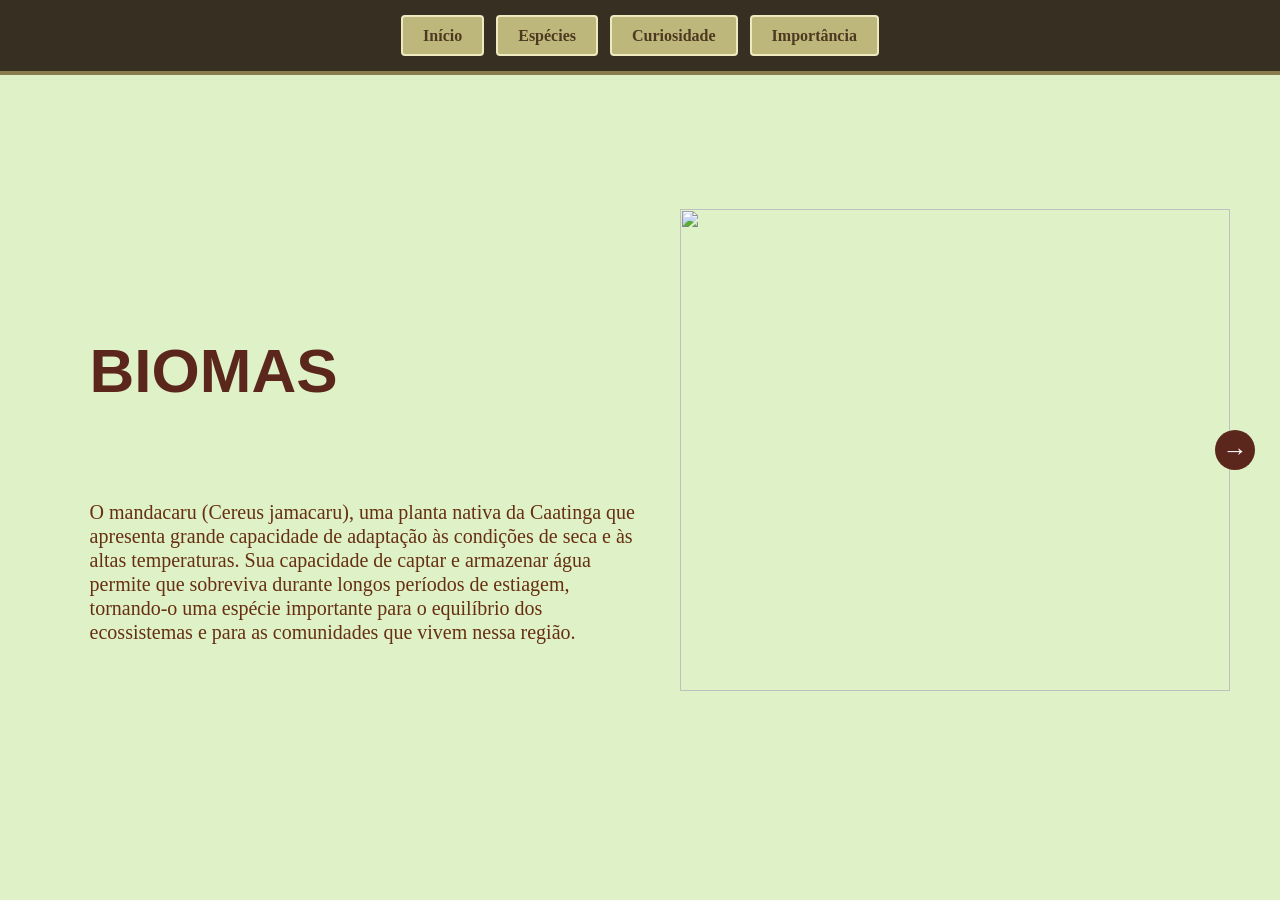
==== biomas.html @ 6b0b5731 "Add files via upload" ====
<!DOCTYPE html>
<html lang="en">
<head>
    <meta charset="UTF-8">
    <meta name="viewport" content="width=device-width, initial-scale=1.0">
    <link rel="stylesheet" href="estilizabiom.css">
    <title>Biomas</title>
</head>
<body>

     </header>
    <nav class="cabeçalho">
         <a href="inicil.html">Início</a>
        <a href="especies.html">Espécies</a>
        <a href="curiosidade.html">Curiosidade</a>
        <a href="inportancia.html">Importância</a>
    </nav>

    <section class="bioma_geral">
        <div class="texto-biomas">
            <h1>BIOMAS</h1>
            <p>
                O mandacaru (Cereus jamacaru),
                uma planta nativa da Caatinga que apresenta grande capacidade de adaptação às condições de seca e às altas temperaturas.
                Sua capacidade de captar e armazenar água permite que sobreviva durante longos períodos de estiagem,
                tornando-o uma espécie importante para o equilíbrio dos ecossistemas e para as comunidades que vivem nessa região.
            </p>
        </div>

        <div class="imagem-biomas">
            <img src="imagens/Cerratinga_MAPA-1024x1005.png" height="350" width="400">
        </div>

        <button class="seta direita" onclick="proximaTela()">→</button>
    </section>


    <section class="caatingas">
        <button class="seta esquerda" onclick="telaAnterior()">←</button>

        <div class="caatinga">
            <h1>Caatinga</h1>

            <p>
               A adaptação à Caatinga ocorre em um ambiente marcado pela baixa disponibilidade de água.

               Nesse contexto, o mandacaru possui características que permitem sua sobrevivência mesmo 
               durante períodos de seca. Segundo a Embrapa, as cactáceas desenvolveram adaptações ao ambiente árido, 
               onde a água é um dos principais fatores limitantes.

               Entre essas características está a capacidade de armazenar água nos tecidos. Além disso,
               o caule e os espinhos ajudam na adaptação às condições do ambiente. Dessa forma, 
               o mandacaru é um exemplo de adaptação vegetal ao clima semiárido.
            </p>
        </div>

        <div class="imagem-caatinga">
            <img src="imagens/CER-Mapa-Caatinga-1005x1024.png" height="350" width="400">
        </div>

        <button class="seta direita" onclick="proximaTela()">→</button>
    </section>


    <section class="cerrados">
        <button class="seta esquerda" onclick="telaAnterior()">←</button>

        <div class="cerrado">
            <h1>Cerrado</h1>

            <p>
                Como o mandacaru vive no Cerrado?<br>

                Ocorrência: O mandacaru consegue viver em solos secos e rochosos, presentes no Cerrado rupestre e em áreas mais secas.<br>

                Aparência: Cresce em formato de candelabro e pode chegar a cerca de 6 metros. Seus caules verdes possuem costelas e espinhos.<br>

                Sobrevivência: Seu caule armazena água, e o metabolismo CAM ajuda a economizá-la. Essas adaptações permitem sua sobrevivência durante a estiagem.<br>

                Ecologia: Suas flores brancas abrem à noite e atraem morcegos e mariposas, que ajudam na polinização. Seus frutos também servem de alimento para animais.
            </p>
        </div>

        <div class="imagem-cerrado">
            <img src="imagens/CER-Mapa-Cerrado-1005x1024.png" height="350" width="400">
        </div>
    </section>


    <script>

        let telaAtual = 0;

        const telas = document.querySelectorAll("section");

        function mostrarTela(numero) {

            telas.forEach((tela, index) => {

                tela.classList.remove("ativa");

                if (index === numero) {
                    tela.classList.add("ativa");
                }

            });

        }

        function proximaTela() {

            if (telaAtual < telas.length - 1) {
                telaAtual++;
                mostrarTela(telaAtual);
            }

        }

        function telaAnterior() {

            if (telaAtual > 0) {
                telaAtual--;
                mostrarTela(telaAtual);
            }

        }

        mostrarTela(telaAtual);

    </script>

</body>
</html>
---- estilizabiom.css ----
* {
    margin: 0;
    padding: 0;
    box-sizing: border-box;
}

html,
body {
    width: 100%;
    height: 100%;
    overflow: hidden;
}

body {
    background-color: #e0f3cec2;
    color: #4D3920;
    font-family: Georgia, "Times New Roman", serif;
    line-height: 3.7;
}



section {
    width: 100vw;
    height: 100vh;

    position: absolute;
    top: 0;
    left: 0;

    display: flex;
    align-items: center;

    padding-left: 7%;
    padding-right: 7%;

    gap: 40px;

    opacity: 0;
    visibility: hidden;

    transform: translateX(100%);

    transition:
        transform 0.7s ease,
        opacity 0.7s ease,
        visibility 0.7s;

    background: #dff1c7;
}




section.ativa {
    opacity: 1;
    visibility: visible;
    transform: translateX(0);
}




.texto-biomas,
.caatinga,
.cerrado {
    width: 50%;
    flex-shrink: 0;
}


.texto-biomas h1,
.caatinga h1,
.cerrado h1 {

    font-size: 62px;

    color: #5b271c;

    margin: 0 0 15px;

    font-family: Arial, sans-serif;

    font-weight: 900;
}


.texto-biomas p,
.caatinga p,
.cerrado p {

    font-size: 20px;

    line-height: 1.2;

    color: rgb(102, 48, 16);

    margin: 0;

    font-family: Georgia, 'Times New Roman', Times, serif;
}



.imagem-biomas,
.imagem-caatinga,
.imagem-cerrado {

    width: 50%;

    display: flex;

    justify-content: flex-end;

    align-items: center;

    flex-shrink: 0;
}


.imagem-biomas img,
.imagem-caatinga img,
.imagem-cerrado img {

    width: 100%;
    height: 100%;

    max-height: 500px;

    object-fit: contain;

    object-position: right center;
}



.seta {

    position: absolute;

    top: 50%;

    transform: translateY(-50%);

    width: 40px;
    height: 40px;

    border: none;

    border-radius: 50%;

    background: #5b271c;

    color: white;

    font-size: 25px;

    cursor: pointer;

    display: flex;

    align-items: center;

    justify-content: center;

    z-index: 10;

    transition: 0.3s;
}


.seta:hover {

    transform: translateY(-50%) scale(1.12);

    background: #7b3b2c;
}


.seta.direita {

    right: 25px;

}


.seta.esquerda {

    left: 25px;

}

nav {
    position: fixed;
    top: 0;
    left: 0;
    width: 100%;
    z-index: 100;

    background-color: #362F22;

    display: flex;
    justify-content: center;
    align-items: center;
    gap: 12px;

    padding: 15px;

    border-bottom: 4px solid #8A7D4C;
}

nav a {
    background-color: #BDB77C;
    color: #4D3920;

    border: 2px solid #EEE9BF;
    border-radius: 4px;

    padding: 9px 20px;

    font-family: Georgia, "Times New Roman", serif;
    font-size: 16px;
    font-weight: bold;

    text-decoration: none;
    cursor: pointer;

    transition: 0.3s;
    line-height: 1.2;
}

nav a:hover {
    background-color: #EEE9BF;
    color: #79864B;

    transform: translateY(-3px);

    box-shadow: 0 4px 8px rgba(121, 134, 75, 0.4);
}
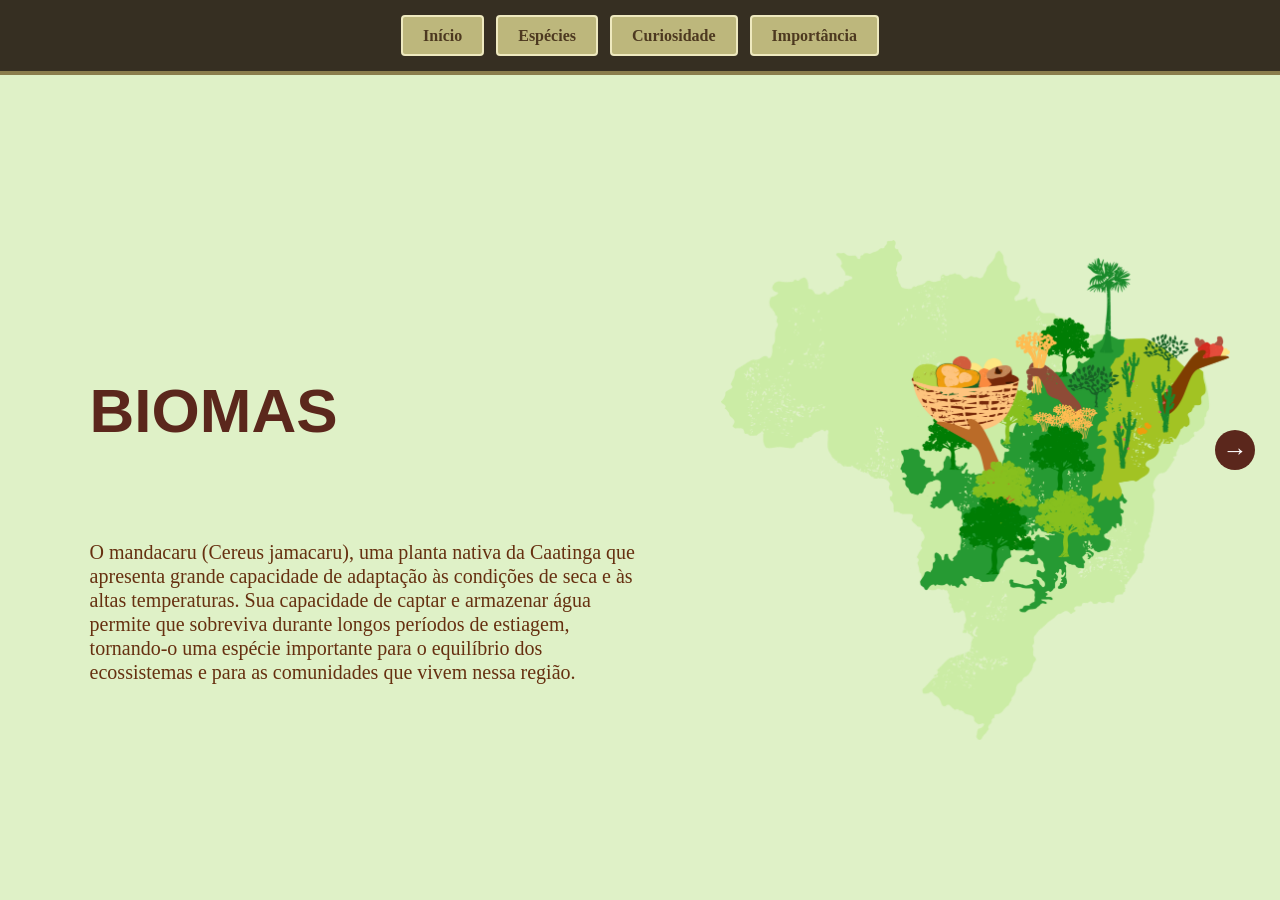
==== commit a2e1e2a9: "Fix HTML entity encoding in biomas.html" ====
--- a/biomas.html
+++ b/biomas.html
@@ -10,7 +10,7 @@
 
      </header>
     <nav class="cabeçalho">
-         <a href="inicil.html">Início</a>
+         <a href="index.html">Início</a>
         <a href="especies.html">Espécies</a>
         <a href="curiosidade.html">Curiosidade</a>
         <a href="inportancia.html">Importância</a>
--- a/estilizabiom.css
+++ b/estilizabiom.css
@@ -19,6 +19,9 @@
 }
 
 
+/* =========================
+   SEÇÕES
+========================= */
 
 section {
     width: 100vw;
@@ -33,6 +36,7 @@
 
     padding-left: 7%;
     padding-right: 7%;
+    padding-top: 80px;
 
     gap: 40px;
 
@@ -50,8 +54,6 @@
 }
 
 
-
-
 section.ativa {
     opacity: 1;
     visibility: visible;
@@ -59,7 +61,9 @@
 }
 
 
-
+/* =========================
+   TEXTOS
+========================= */
 
 .texto-biomas,
 .caatinga,
@@ -97,10 +101,13 @@
 
     margin: 0;
 
-    font-family: Georgia, 'Times New Roman', Times, serif;
-}
-
-
+    font-family: Georgia, "Times New Roman", Times, serif;
+}
+
+
+/* =========================
+   IMAGENS
+========================= */
 
 .imagem-biomas,
 .imagem-caatinga,
@@ -133,6 +140,9 @@
 }
 
 
+/* =========================
+   SETAS
+========================= */
 
 .seta {
 
@@ -178,59 +188,75 @@
 
 
 .seta.direita {
-
     right: 25px;
-
 }
 
 
 .seta.esquerda {
-
     left: 25px;
-
-}
+}
+
+
+/* =========================
+   MENU
+========================= */
 
 nav {
     position: fixed;
+
     top: 0;
     left: 0;
+
     width: 100%;
+
     z-index: 100;
 
     background-color: #362F22;
 
     display: flex;
+
     justify-content: center;
     align-items: center;
+
     gap: 12px;
 
     padding: 15px;
 
     border-bottom: 4px solid #8A7D4C;
 }
+
 
 nav a {
     background-color: #BDB77C;
+
     color: #4D3920;
 
     border: 2px solid #EEE9BF;
+
     border-radius: 4px;
 
     padding: 9px 20px;
 
     font-family: Georgia, "Times New Roman", serif;
+
     font-size: 16px;
+
     font-weight: bold;
 
     text-decoration: none;
+
     cursor: pointer;
 
     transition: 0.3s;
+
     line-height: 1.2;
 }
 
+
 nav a:hover {
+
     background-color: #EEE9BF;
+
     color: #79864B;
 
     transform: translateY(-3px);
@@ -239,4 +265,227 @@
 }
 
 
-
+/* ==================================================
+   CELULAR
+================================================== */
+
+@media (max-width: 768px) {
+
+    html,
+    body {
+        width: 100%;
+        height: 100%;
+        overflow: hidden;
+    }
+
+
+    /* MENU */
+
+    nav {
+        padding: 8px 5px;
+
+        gap: 5px;
+
+        flex-wrap: wrap;
+
+        min-height: 55px;
+    }
+
+
+    nav a {
+        padding: 6px 9px;
+
+        font-size: 11px;
+
+        border-width: 1px;
+    }
+
+
+    /* SEÇÕES */
+
+    section {
+        width: 100vw;
+        height: 100vh;
+
+        padding: 75px 35px 50px;
+
+        display: flex;
+
+        flex-direction: column;
+
+        justify-content: center;
+
+        align-items: center;
+
+        gap: 15px;
+
+        overflow-y: auto;
+    }
+
+
+    /* TEXTOS */
+
+    .texto-biomas,
+    .caatinga,
+    .cerrado {
+
+        width: 100%;
+
+        flex-shrink: 0;
+
+        text-align: center;
+    }
+
+
+    .texto-biomas h1,
+    .caatinga h1,
+    .cerrado h1 {
+
+        font-size: 38px;
+
+        margin-bottom: 10px;
+    }
+
+
+    .texto-biomas p,
+    .caatinga p,
+    .cerrado p {
+
+        font-size: 16px;
+
+        line-height: 1.4;
+
+        text-align: justify;
+    }
+
+
+    /* IMAGENS */
+
+    .imagem-biomas,
+    .imagem-caatinga,
+    .imagem-cerrado {
+
+        width: 100%;
+
+        height: auto;
+
+        display: flex;
+
+        justify-content: center;
+
+        align-items: center;
+
+        flex-shrink: 0;
+    }
+
+
+    .imagem-biomas img,
+    .imagem-caatinga img,
+    .imagem-cerrado img {
+
+        width: 90%;
+
+        height: auto;
+
+        max-height: 300px;
+
+        object-fit: contain;
+
+        object-position: center;
+    }
+
+
+    /* SETAS */
+
+    .seta {
+
+        width: 35px;
+
+        height: 35px;
+
+        font-size: 20px;
+    }
+
+
+    .seta.direita {
+        right: 8px;
+    }
+
+
+    .seta.esquerda {
+        left: 8px;
+    }
+}
+
+
+/* ==================================================
+   CELULARES BEM PEQUENOS
+================================================== */
+
+@media (max-width: 480px) {
+
+    nav {
+        gap: 3px;
+
+        padding: 6px 3px;
+    }
+
+
+    nav a {
+
+        padding: 5px 7px;
+
+        font-size: 10px;
+    }
+
+
+    section {
+
+        padding: 70px 30px 45px;
+
+        gap: 10px;
+    }
+
+
+    .texto-biomas h1,
+    .caatinga h1,
+    .cerrado h1 {
+
+        font-size: 30px;
+
+        margin-bottom: 8px;
+    }
+
+
+    .texto-biomas p,
+    .caatinga p,
+    .cerrado p {
+
+        font-size: 14px;
+
+        line-height: 1.35;
+    }
+
+
+    .imagem-biomas img,
+    .imagem-caatinga img,
+    .imagem-cerrado img {
+
+        width: 85%;
+
+        max-height: 220px;
+    }
+
+
+    .seta {
+
+        width: 32px;
+
+        height: 32px;
+
+        font-size: 18px;
+    }
+
+}
+
+
